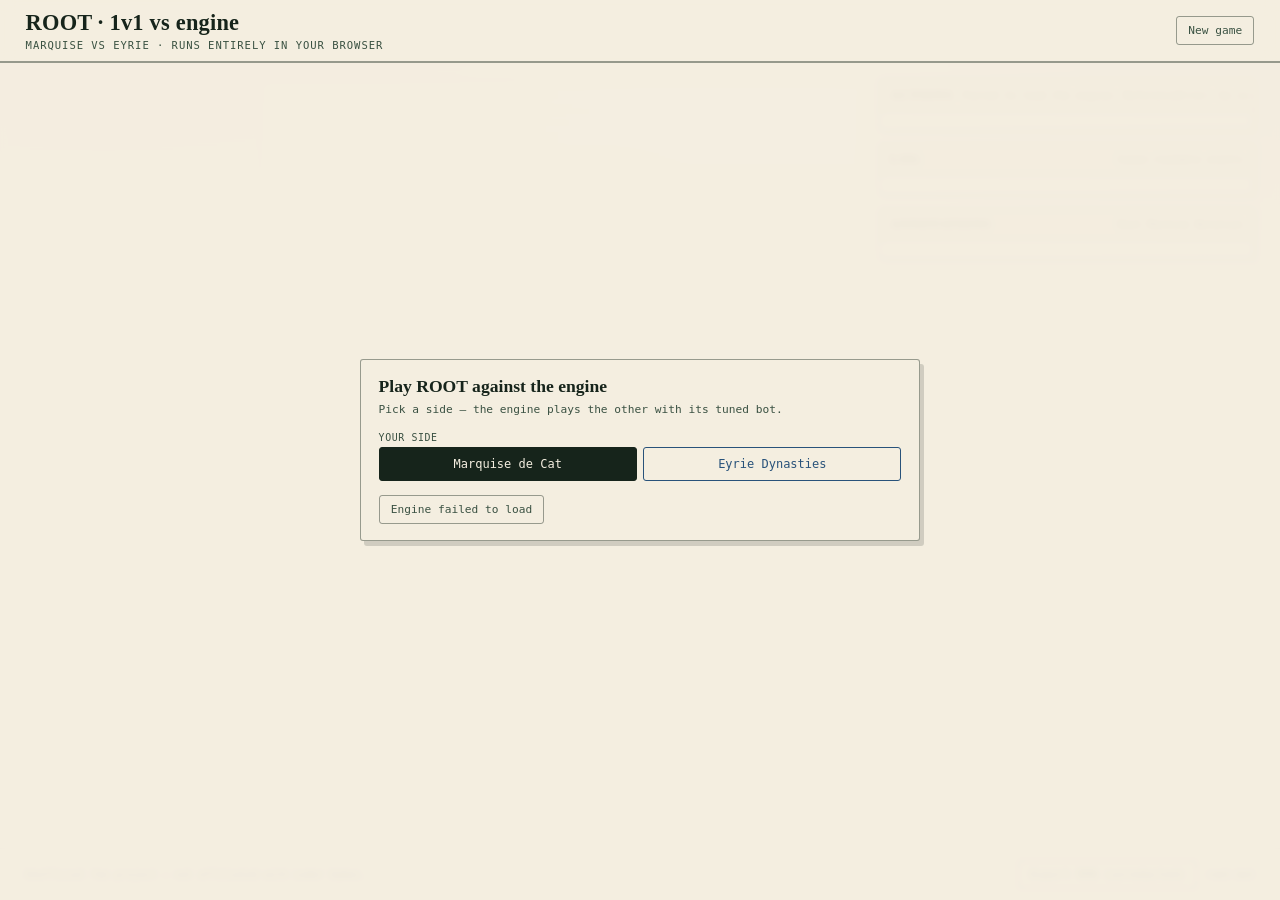
==== docs/index.html @ 5f9f2386 "Demo: animate the engine's warrior moves - Split the bot's turn: RootBot.botStep() plays one engine " ====
<!DOCTYPE html>
<html lang="en">
<head>
<meta charset="utf-8" />
<meta name="viewport" content="width=device-width, initial-scale=1" />
<meta name="color-scheme" content="light" />
<meta name="description" content="Play 1v1 ROOT against an engine, entirely in your browser." />
<title>ROOT · 1v1 vs engine</title>
<link rel="icon" href="favicon.svg" type="image/svg+xml" />
<link rel="stylesheet" href="style.css" />
<link rel="stylesheet" href="bot.css" />
</head>
<body>
<header class="masthead">
  <div class="masthead-inner">
    <div class="brand">
      <h1>ROOT · 1v1 vs engine</h1>
      <p class="sub">Marquise vs Eyrie · runs entirely in your browser</p>
    </div>
    <div class="turnbar" id="turnbar" aria-live="polite"></div>
    <div class="header-controls">
      <button id="toggleplayers" class="btn ghost" type="button" aria-controls="players" aria-expanded="false">Players</button>
      <button id="newgame" class="btn" type="button">New game</button>
    </div>
  </div>
</header>

<div class="turnbanner" id="turnbanner" hidden aria-live="polite"></div>
<div class="drawer-backdrop" id="drawerbackdrop" hidden></div>
<div class="thinking" id="thinking" hidden>engine is thinking…</div>

<main class="bench">
  <aside class="players" id="players" aria-label="Players"></aside>

  <section class="boardwrap">
    <div class="actionbanner" id="actionbanner" hidden aria-live="polite"></div>
    <div class="minimap" id="minimap" aria-label="Clearing graph" role="img"></div>
    <div class="board" id="board" aria-label="Woodland map"></div>
    <div class="boardfoot" id="boardfoot"></div>
  </section>

  <section class="rightcol">
    <div class="panel">
      <div class="panel-head"><h2 id="actionhead">Actions</h2><span class="hint" id="pendhint"></span></div>
      <div class="actions" id="actions"></div>
    </div>
    <div class="panel">
      <div class="panel-head"><h2>Log</h2><span class="hint">human-readable events</span></div>
      <ol class="log" id="log"></ol>
    </div>
    <div class="panel">
      <div class="panel-head"><h2>Annotations</h2><span class="hint">Root Machine Notation</span></div>
      <ol class="rmn" id="rmn"></ol>
    </div>
  </section>
</main>

<footer class="sitefoot">
  <span>Unofficial fan project — not affiliated with Leder Games.</span>
  <span class="foot-actions">
    <button id="exportrmn" class="btn ghost" type="button">Export RMN (unredacted)</button>
    <a href="https://github.com/Thanhphan1147/root-bot" target="_blank" rel="noopener">root-bot</a>
  </span>
</footer>

<!-- Start: choose a side -->
<div class="overlay" id="start" hidden>
  <div class="card">
    <h2>Play ROOT against the engine</h2>
    <p>Pick a side — the engine plays the other with its tuned bot.</p>
    <label>Your side</label>
    <div class="sidepick" id="sidepick">
      <button type="button" data-side="MC" class="MC on">Marquise de Cat</button>
      <button type="button" data-side="ED" class="ED">Eyrie Dynasties</button>
    </div>
    <button id="startgame" class="btn" type="button" disabled>Loading engine…</button>
  </div>
</div>

<script src="wasm_exec.js"></script>
<script src="app.js"></script>
</body>
</html>
---- docs/style.css ----
/* Root Machine Notation — analysis bench
   Palette: woodland parchment + faction accents. */

:root {
  --ink: #16241b;
  --ink-soft: #3a5142;
  --paper: #f4eee0;
  --paper-2: #eae0cb;
  --paper-3: #dccfb2;
  --line: rgba(22, 36, 27, 0.16);
  --line-strong: rgba(22, 36, 27, 0.42);

  --mc: #b5471f; /* Marquise  */
  --ed: #28527a; /* Eyrie     */
  --wa: #4f6b4a; /* Alliance  */
  --vb: #9a7614; /* Vagabond  */
  --crimson: #8f2b23;
  --gold: #a8791b;

  --display: "Iowan Old Style", "Palatino Linotype", Palatino, "Book Antiqua", Georgia, serif;
  --mono: "SFMono-Regular", "JetBrains Mono", "IBM Plex Mono", Menlo, Consolas, monospace;

  --radius: 3px;
  --shadow: 3px 3px 0 rgba(22, 36, 27, 0.10);
  --shadow-lift: 4px 5px 0 rgba(22, 36, 27, 0.16);
  --header-h: 64px;
}

* { box-sizing: border-box; }

html { -webkit-text-size-adjust: 100%; }

body {
  margin: 0;
  min-height: 100vh;
  display: flex;
  flex-direction: column;
  overflow-x: hidden;
  color: var(--ink);
  font-family: var(--display);
  background:
    radial-gradient(1100px 560px at 8% -10%, rgba(181, 71, 31, 0.10), transparent 60%),
    radial-gradient(900px 520px at 100% 0%, rgba(40, 82, 122, 0.10), transparent 55%),
    var(--paper);
}

body::before {
  content: "";
  position: fixed;
  inset: 0;
  pointer-events: none;
  opacity: 0.35;
  mix-blend-mode: multiply;
  background-image: repeating-linear-gradient(0deg, rgba(22, 36, 27, 0.03) 0 1px, transparent 1px 4px);
}

/* ---------- Header (full-bleed, sticky) ---------- */

.masthead {
  position: sticky;
  top: 0;
  z-index: 120; /* above the landing/lobby overlays so Log out is always reachable */
  width: 100%;
  border-bottom: 2px solid var(--line-strong);
  background: rgba(244, 238, 224, 0.94);
  -webkit-backdrop-filter: blur(8px);
  backdrop-filter: blur(8px);
}

.masthead-inner {
  display: flex;
  align-items: center;
  flex-wrap: wrap;
  gap: 0.5rem 1rem;
  width: 100%;
  padding: 0.65rem clamp(0.8rem, 2vw, 1.6rem);
}

.brand { flex: 1 1 260px; min-width: 0; }
.brand h1 {
  margin: 0;
  font-size: clamp(1.05rem, 1.4vw + 0.6rem, 1.4rem);
  letter-spacing: 0.01em;
  line-height: 1.15;
}
.sub {
  margin: 0.15rem 0 0;
  font-family: var(--mono);
  font-size: clamp(0.56rem, 0.5vw + 0.4rem, 0.66rem);
  letter-spacing: 0.09em;
  text-transform: uppercase;
  color: var(--ink-soft);
}

.turnbar {
  flex: 0 1 auto;
  margin-left: auto;
  font-family: var(--mono);
  font-size: 0.76rem;
  line-height: 1.45;
  text-align: right;
  white-space: nowrap;
}
.turnbar b { color: var(--mc); }

.topactions { display: flex; flex-wrap: wrap; gap: 0.45rem; }

.btn {
  font-family: var(--mono);
  font-size: 0.7rem;
  padding: 0.42rem 0.7rem;
  border: 1.5px solid var(--line-strong);
  border-radius: var(--radius);
  background: transparent;
  color: var(--ink-soft);
  cursor: pointer;
  transition: background 0.12s ease, color 0.12s ease, border-color 0.12s ease;
}
.btn:hover { background: var(--paper-2); color: var(--ink); }
.btn:active { transform: translateY(1px); }

/* ---------- Layout ---------- */

.bench {
  flex: 1;
  display: grid;
  grid-template-columns: minmax(200px, 232px) minmax(420px, 1.7fr) minmax(330px, 1fr);
  gap: 1rem;
  width: 100%;
  padding: 1rem clamp(0.8rem, 2vw, 1.6rem) 1.4rem;
  align-items: start;
}

.rightcol { display: flex; flex-direction: column; gap: 0.8rem; min-width: 0; }

/* ---------- Panels ---------- */

.panel {
  border: 1.5px solid var(--line-strong);
  border-radius: var(--radius);
  background: linear-gradient(180deg, rgba(255, 255, 255, 0.55), rgba(255, 255, 255, 0.12));
  box-shadow: var(--shadow);
  overflow: hidden;
}

.panel-head {
  display: flex;
  justify-content: space-between;
  align-items: baseline;
  gap: 0.6rem;
  padding: 0.5rem 0.65rem;
  border-bottom: 1.5px solid var(--line-strong);
  background: var(--paper-2);
}
.panel-head h2 { margin: 0; font-size: 0.8rem; letter-spacing: 0.05em; text-transform: uppercase; }
.hint { font-family: var(--mono); font-size: 0.62rem; color: var(--ink-soft); white-space: nowrap; }

/* ---------- Players ---------- */

.players { display: flex; flex-direction: column; gap: 0.6rem; min-width: 0; }

.pcard {
  border: 1.5px solid var(--line-strong);
  border-radius: var(--radius);
  background: linear-gradient(180deg, rgba(255, 255, 255, 0.55), rgba(255, 255, 255, 0.12));
  box-shadow: var(--shadow);
  overflow: hidden;
}
.pcard.current { outline: 3px solid var(--ink); outline-offset: -1px; }
.pcard .phead {
  display: flex; justify-content: space-between; align-items: baseline; gap: 0.5rem;
  padding: 0.4rem 0.55rem;
  border-bottom: 1.5px solid var(--line-strong);
  background: var(--paper-2);
}
.pcard .phead .f { font-family: var(--mono); font-weight: 700; letter-spacing: 0.04em; }
.pcard .phead .vp { font-family: var(--mono); font-weight: 700; }
.pcard.MC .f, .pcard.MC .vp { color: var(--mc); }
.pcard.ED .f, .pcard.ED .vp { color: var(--ed); }
.pcard.WA .f, .pcard.WA .vp { color: var(--wa); }
.pcard.VB .f, .pcard.VB .vp { color: var(--vb); }

.pbody { padding: 0.4rem 0.55rem; font-family: var(--mono); font-size: 0.66rem; line-height: 1.5; color: var(--ink-soft); }
.pbody .row { display: flex; justify-content: space-between; gap: 0.5rem; }
.pbody .cards { color: var(--ink); text-align: right; word-break: break-word; }
.pbody .tags { display: flex; flex-wrap: wrap; gap: 0.16rem; margin-top: 0.25rem; }
.tag { border: 1px solid var(--line-strong); border-radius: var(--radius); padding: 0.02rem 0.28rem; font-size: 0.6rem; }
.tag.hostile { color: var(--crimson); border-color: var(--crimson); }

/* ---------- Hand cards ---------- */

.hand { display: flex; flex-direction: column; gap: 0.25rem; padding: 0.35rem 0.55rem 0.55rem; border-top: 1px dashed var(--line); }
.hand .hempty { font-family: var(--mono); font-size: 0.62rem; color: var(--ink-soft); }
.hcard { border: 1px solid var(--line-strong); border-left: 4px solid #5b6472; border-radius: var(--radius); background: var(--paper); padding: 0.24rem 0.38rem; }
.hcard.suit-F { border-left-color: var(--mc); }
.hcard.suit-R { border-left-color: var(--vb); }
.hcard.suit-M { border-left-color: #5b6472; }
.hcard.suit-B { border-left-color: var(--ed); }
.hcard .hname { display: flex; justify-content: space-between; gap: 0.3rem; font-family: var(--mono); font-size: 0.64rem; font-weight: 700; }
.hcard .hid { opacity: 0.6; font-weight: 400; }
.hcard .hcost { font-family: var(--mono); font-size: 0.56rem; letter-spacing: 0.04em; text-transform: uppercase; color: var(--ink-soft); }
.hcard .hdesc { font-size: 0.66rem; line-height: 1.25; color: var(--ink-soft); }

/* ---------- Board ---------- */

.boardwrap { min-width: 0; }

.board {
  position: relative;
  width: 100%;
  aspect-ratio: 16 / 11;
  min-height: clamp(420px, 52vh, 640px);
  margin-top: 0.2rem;
  border: 1.5px solid var(--line);
  border-radius: var(--radius);
  background:
    radial-gradient(closest-side at 50% 40%, rgba(79, 107, 74, 0.06), transparent 70%),
    linear-gradient(180deg, rgba(255, 255, 255, 0.35), rgba(255, 255, 255, 0.05));
}

.roads { position: absolute; inset: 0; width: 100%; height: 100%; pointer-events: none; }
.roads line.casing { stroke: var(--paper-3); stroke-width: 7; vector-effect: non-scaling-stroke; }
.roads line.road { stroke: #7a5a37; stroke-width: 3; stroke-linecap: round; vector-effect: non-scaling-stroke; }
.roads line.hot line.road, .roads line.hot.casing { stroke: var(--mc); }

.clearing {
  position: absolute;
  width: 14%;
  min-width: 74px;
  transform: translate(-50%, -50%);
  padding: 0.3rem 0.35rem;
  border: 1.5px solid var(--line-strong);
  border-radius: var(--radius);
  background: var(--paper);
  min-height: 4.6rem;
  cursor: pointer;
  z-index: 2;
  transition: box-shadow 0.12s ease, border-color 0.12s ease, transform 0.12s ease;
}
.clearing:hover { box-shadow: var(--shadow-lift); border-color: var(--ink); z-index: 3; transform: translate(-50%, -50%) translateY(-2px); }
.clearing.hl { outline: 3px solid var(--mc); outline-offset: 1px; }

.cid { display: flex; justify-content: space-between; align-items: center; font-family: var(--mono); font-size: 0.7rem; font-weight: 700; }
.suit { width: 1.1rem; height: 1.1rem; display: grid; place-items: center; border-radius: 50%; color: #fff; font-size: 0.62rem; font-weight: 700; }
.suit.F { background: var(--mc); }
.suit.R { background: var(--vb); }
.suit.M { background: #5b6472; }

.crowd { display: flex; flex-wrap: wrap; gap: 0.16rem; margin-top: 0.28rem; }
.chip { font-family: var(--mono); font-size: 0.58rem; padding: 0.05rem 0.26rem; border: 1px solid var(--line-strong); border-radius: var(--radius); background: var(--paper-2); }
.chip.MC { border-color: var(--mc); color: var(--mc); }
.chip.ED { border-color: var(--ed); color: var(--ed); }
.chip.WA { border-color: var(--wa); color: var(--wa); }
.chip.VB { border-color: var(--vb); color: var(--vb); }
.wood { font-family: var(--mono); font-size: 0.58rem; color: var(--vb); }
/* Building slots */
.slots { display: flex; align-items: center; gap: 0.3rem; margin-top: 0.28rem; font-family: var(--mono); font-size: 0.55rem; color: var(--ink-soft); }
.slotpips { display: inline-flex; gap: 2px; }
.slot { width: 0.5rem; height: 0.5rem; display: inline-block; border: 1px solid var(--line-strong); border-radius: 1px; }
.slot.used { background: var(--ink-soft); border-color: var(--ink-soft); }
.slot.free { background: transparent; }
.slot.ruinslot { border-color: var(--crimson); background: repeating-linear-gradient(45deg, var(--crimson) 0 2px, transparent 2px 4px); }
.slotnum { opacity: 0.8; }
.ruin { color: var(--crimson); opacity: 0.85; }

.forest {
  position: absolute;
  transform: translate(-50%, -50%);
  padding: 0.1rem 0.4rem;
  border: 1px dashed rgba(79, 107, 74, 0.5);
  border-radius: 999px;
  background: rgba(79, 107, 74, 0.10);
  font-family: var(--mono);
  font-size: 0.6rem;
  letter-spacing: 0.04em;
  color: var(--wa);
  white-space: nowrap;
  pointer-events: none;
  z-index: 1;
}

.pawn {
  position: absolute;
  transform: translate(-50%, -50%);
  min-width: 2.2rem;
  padding: 0.28rem 0.2rem;
  border: 2px solid var(--paper);
  border-radius: 50%;
  background: var(--vb);
  color: #fff;
  font-family: var(--mono);
  font-size: 0.58rem;
  font-weight: 700;
  text-align: center;
  box-shadow: 0 1px 3px rgba(22, 36, 27, 0.4);
  pointer-events: none;
  z-index: 4;
}

.boardfoot {
  padding: 0.45rem 0.2rem 0;
  font-family: var(--mono);
  font-size: 0.62rem;
  line-height: 1.5;
  color: var(--ink-soft);
  word-break: break-word;
}

/* ---------- Actions ---------- */

.actions { display: flex; flex-direction: column; gap: 0.3rem; padding: 0.55rem; max-height: 40vh; overflow: auto; }
.actions button {
  width: 100%;
  text-align: left;
  font-family: var(--mono);
  font-size: 0.72rem;
  padding: 0.42rem 0.55rem;
  border: 1.5px solid var(--line-strong);
  border-radius: var(--radius);
  background: var(--paper);
  color: var(--ink);
  cursor: pointer;
  transition: background 0.1s ease, color 0.1s ease, transform 0.1s ease;
}
.actions button:hover { background: var(--ink); color: var(--paper); }
.actions button:active { transform: translateY(1px); }
.actions button.pass { border-style: dashed; color: var(--ink-soft); }
.actions button.battle, .actions button.decree-battle { border-color: var(--crimson); }
.actions button.craft, .actions button.mc-build, .actions button.decree-build { border-color: var(--ed); }

.battlebar {
  border: 1.5px solid var(--crimson);
  border-radius: var(--radius);
  background: rgba(143, 43, 35, 0.08);
  padding: 0.45rem 0.55rem;
  font-family: var(--mono);
  font-size: 0.7rem;
  line-height: 1.5;
}
.battlebar .step { color: var(--crimson); font-weight: 700; }
.battlebar .hint { color: var(--ink-soft); font-size: 0.62rem; }

.winner { padding: 0.6rem; font-family: var(--mono); font-weight: 700; color: var(--wa); }

/* ---------- Logs ---------- */

.log, .rmn { list-style: none; margin: 0; padding: 0.55rem; overflow: auto; }
.log { max-height: 36vh; }
.rmn { max-height: 28vh; }

.log li {
  display: grid;
  grid-template-columns: 2rem 2.4rem 2rem 1fr;
  gap: 0.3rem;
  padding: 0.22rem 0.35rem;
  border-bottom: 1px solid var(--line);
  font-family: var(--mono);
  font-size: 0.66rem;
}
.log .seq { opacity: 0.6; }
.log .act.MC { color: var(--mc); }
.log .act.ED { color: var(--ed); }
.log .act.WA { color: var(--wa); }
.log .act.VB { color: var(--vb); }
.log li.battle, .log li.turmoil, .log li.ambush { background: rgba(143, 43, 35, 0.10); }
.log li.win { background: rgba(79, 107, 74, 0.16); }
.log li.score { background: rgba(168, 121, 27, 0.12); }

.rmn li {
  padding: 0.18rem 0.3rem;
  border-bottom: 1px solid var(--line);
  font-family: var(--mono);
  font-size: 0.64rem;
  white-space: pre-wrap;
  word-break: break-word;
}
.rmn li:nth-child(odd) { background: rgba(255, 255, 255, 0.35); }
.rmn .rmnempty { color: var(--ink-soft); }

/* ---------- Footer ---------- */

.sitefoot {
  display: flex;
  justify-content: space-between;
  align-items: center;
  flex-wrap: wrap;
  gap: 0.5rem 1rem;
  width: 100%;
  padding: 0.7rem clamp(0.8rem, 2vw, 1.6rem);
  border-top: 1px solid var(--line);
  background: rgba(244, 238, 224, 0.7);
  font-family: var(--mono);
  font-size: 0.62rem;
  color: var(--ink-soft);
}
.sitefoot a { color: var(--ed); text-decoration: none; }
.sitefoot a:hover { text-decoration: underline; }

/* ---------- Focus & motion ---------- */

button:focus-visible, a:focus-visible, .clearing:focus-visible {
  outline: 2px solid var(--mc);
  outline-offset: 2px;
}

@media (prefers-reduced-motion: reduce) {
  * { transition: none !important; animation: none !important; }
}

/* ---------- Minimap (graph view for small viewports) ---------- */

.minimap { display: none; }

.minimap .mm-svg { display: block; width: 100%; height: auto; }
.minimap .mm-road { stroke: #7a5a37; stroke-width: 1.6; stroke-linecap: round; opacity: 0.85; }
.minimap .mm-node { fill: var(--paper); stroke: var(--ink); stroke-width: 1; }
.minimap .mm-node.mm-suit-F { fill: #eccfc2; stroke: var(--mc); }
.minimap .mm-node.mm-suit-R { fill: #ece2c2; stroke: var(--vb); }
.minimap .mm-node.mm-suit-M { fill: #d9dde1; stroke: #5b6472; }
.minimap .mm-node.mm-suit-B { fill: #cfdbe8; stroke: var(--ed); }
.minimap .mm-node.mm-hl { stroke-width: 2.6; }
.minimap .mm-label { font-family: var(--mono); font-size: 6px; font-weight: 700; text-anchor: middle; dominant-baseline: central; fill: var(--ink); }
.minimap .mm-forest { font-family: var(--mono); font-size: 4.2px; text-anchor: middle; fill: var(--wa); opacity: 0.7; }
.minimap .mm-pawn { fill: var(--vb); stroke: var(--paper); stroke-width: 0.8; }

/* ---------- Page-load fade ---------- */

@keyframes fadeIn {
  from { opacity: 0; transform: translateY(6px); }
  to { opacity: 1; transform: none; }
}
.masthead { animation: fadeIn 0.3s ease both; }
.bench { animation: fadeIn 0.45s ease both; animation-delay: 0.05s; }
.sitefoot { animation: fadeIn 0.45s ease both; animation-delay: 0.1s; }

/* Players drawer toggle (hidden on wide screens) */
#toggleplayers { display: none; }
/* Transparent click-catcher: closes the drawer without dimming the page. */
.drawer-backdrop { position: fixed; inset: 0; z-index: 125; background: transparent; }

/* ---------- Responsive ---------- */

@media (max-width: 1400px) {
  .bench { grid-template-columns: minmax(190px, 220px) minmax(380px, 1.6fr) minmax(300px, 1fr); }
}

/* Medium: players stay visible beside the board; the right column drops below. */
@media (max-width: 1180px) {
  .bench { grid-template-columns: minmax(190px, 220px) minmax(0, 1fr); }
  .players { grid-column: 1; grid-row: 1 / span 2; }
  .boardwrap { grid-column: 2; grid-row: 1; }
  .rightcol { grid-column: 2; grid-row: 2; }
}

/* Small: the players list collapses into a drawer. */
@media (max-width: 900px) {
  .bench { grid-template-columns: minmax(0, 1fr); }
  .players, .boardwrap, .rightcol { grid-column: 1; grid-row: auto; }

  #toggleplayers { display: inline-block; }

  .players {
    position: fixed;
    top: 0;
    left: 0;
    bottom: 0;
    z-index: 130;
    width: min(340px, 88vw);
    display: flex;
    flex-direction: column;
    gap: 0.6rem;
    padding: 0.9rem;
    overflow: auto;
    background: var(--paper);
    box-shadow: 6px 0 18px rgba(22, 36, 27, 0.25);
    transform: translateX(-102%);
    transition: transform 0.22s ease;
  }
  .players::before {
    content: "Players";
    padding-bottom: 0.35rem;
    border-bottom: 1px solid var(--line);
    font-family: var(--mono);
    font-size: 0.7rem;
    letter-spacing: 0.1em;
    text-transform: uppercase;
    color: var(--ink-soft);
  }
  .players-open .players { transform: none; }
  .drawer-backdrop[hidden] { display: none; }

  .turnbar { margin-left: 0; text-align: left; white-space: normal; }
  .brand { flex-basis: 100%; }
  .actions { max-height: 46vh; }
  .log, .rmn { max-height: 40vh; }
}

/* Table layout (with minimap) below 720px. */
@media (max-width: 720px) {
  .minimap {
    display: block;
    margin-bottom: 0.6rem;
    padding: 0.5rem;
    border: 1.5px solid var(--line);
    border-radius: var(--radius);
    background: linear-gradient(180deg, rgba(255, 255, 255, 0.4), rgba(255, 255, 255, 0.05));
  }
  .board {
    display: grid;
    grid-template-columns: repeat(auto-fill, minmax(138px, 1fr));
    gap: 0.5rem;
    aspect-ratio: auto;
    min-height: 0;
    padding: 0.5rem;
  }
  .clearing { position: static; width: auto; min-width: 0; transform: none; }
  .clearing:hover { transform: none; }
  .roads, .forest, .pawn { display: none; }
}

@media (max-width: 420px) {
  .board { grid-template-columns: repeat(auto-fill, minmax(120px, 1fr)); }
}

/* ---------- Multiplayer additions ---------- */

.header-controls { display: flex; align-items: center; gap: 0.5rem; flex-wrap: wrap; }
.header-controls label { font-family: var(--mono); font-size: 0.62rem; color: var(--ink-soft); display: flex; align-items: center; gap: 0.3rem; }
.header-controls input[type="number"] { width: 4.2rem; font-family: var(--mono); font-size: 0.7rem; padding: 0.28rem 0.35rem; border: 1.5px solid var(--line-strong); border-radius: var(--radius); background: var(--paper); }
.dot { width: 0.55rem; height: 0.55rem; border-radius: 50%; background: var(--crimson); display: inline-block; }
.dot.on { background: var(--wa); }

.overlay { position: fixed; inset: 0; z-index: 100; display: grid; place-items: center; padding: 1rem;
  background: rgba(244, 238, 224, 0.96); -webkit-backdrop-filter: blur(3px); backdrop-filter: blur(3px); }
.overlay[hidden] { display: none; }
.card { width: min(560px, 96vw); border: 1.5px solid var(--line-strong); border-radius: var(--radius);
  background: var(--paper); box-shadow: var(--shadow-lift); padding: 1rem 1.1rem; }
.card h2 { margin: 0 0 0.3rem; font-size: 1.1rem; }
.card p { margin: 0 0 0.8rem; font-family: var(--mono); font-size: 0.7rem; color: var(--ink-soft); line-height: 1.5; }
.card label { display: block; font-family: var(--mono); font-size: 0.62rem; letter-spacing: 0.06em; text-transform: uppercase; color: var(--ink-soft); margin: 0.6rem 0 0.2rem; }
.card input, .card select, .card textarea { width: 100%; font-family: var(--mono); font-size: 0.8rem; padding: 0.45rem 0.55rem;
  border: 1.5px solid var(--line-strong); border-radius: var(--radius); background: var(--paper); color: var(--ink); }
.card .row2 { display: flex; gap: 0.6rem; flex-wrap: wrap; }
.card .row2 > * { flex: 1 1 8rem; }
.card .btn { margin-top: 0.9rem; }
.toklist { display: flex; flex-direction: column; gap: 0.35rem; margin-top: 0.5rem; }
.tokrow { display: flex; align-items: center; gap: 0.4rem; }
.tokrow code { flex: 1; font-family: var(--mono); font-size: 0.66rem; padding: 0.3rem 0.4rem; border: 1px solid var(--line);
  border-radius: var(--radius); background: var(--paper-2); overflow: hidden; text-overflow: ellipsis; white-space: nowrap; }
.roomlist {
  display: flex;
  flex-wrap: wrap;
  gap: 0.7rem;
  margin-top: 0.4rem;
  max-height: 54vh;
  overflow: auto;
  padding: 0.2rem;
}
.roomempty { padding: 0.3rem 0; font-family: var(--mono); font-size: 0.66rem; color: var(--ink-soft); }

/* A host's table: name + status over the pixel-art board. */
.roomtable {
  flex: 1 1 210px;
  min-width: 190px;
  max-width: 290px;
  border: 1.5px solid var(--line-strong);
  border-radius: var(--radius);
  background: linear-gradient(180deg, rgba(255, 255, 255, 0.5), rgba(255, 255, 255, 0.1));
  box-shadow: var(--shadow);
  overflow: hidden;
}
.rt-head {
  display: flex; align-items: baseline; justify-content: space-between; gap: 0.4rem;
  padding: 0.35rem 0.5rem;
  border-bottom: 1.5px solid var(--line-strong);
  background: var(--paper-2);
}
.rt-name { font-family: var(--mono); font-size: 0.72rem; font-weight: 700; overflow: hidden; text-overflow: ellipsis; white-space: nowrap; }
.rt-meta { font-family: var(--mono); font-size: 0.58rem; color: var(--ink-soft); white-space: nowrap; }

/* Pixel-art table: crisp edges, chunky blocks, top-down. */
.ptable { display: block; width: 100%; height: auto; shape-rendering: crispEdges; background: var(--paper); }
.ptable .wood-dark { fill: #8a5a2b; }
.ptable .wood-hi { fill: #a06b36; }
.ptable .felt { fill: #4f6b4a; }
.ptable .plaque { fill: #dccfb2; }
.ptable .ptable-id { font-family: var(--mono); font-size: 6px; font-weight: 700; text-anchor: middle; fill: var(--ink); }

.pseat { cursor: default; }
.pseat.free { cursor: pointer; }
.pseat .seat-shadow { fill: rgba(22, 36, 27, 0.22); }
.pseat .seat-body { fill: #6f4520; }
.pseat .seat-back { fill: #5a3718; }
.pseat .seat-cushion { fill: var(--ink-soft); }
.pseat .pseat-label { font-family: var(--mono); font-size: 6px; font-weight: 700; text-anchor: middle; fill: var(--paper); pointer-events: none; }
.pseat.free .pseat-label { fill: var(--paper-3); }
.pseat.free:hover .seat-body, .pseat.free:focus-visible .seat-body { fill: var(--gold); }
.pseat.free:hover .seat-back, .pseat.free:focus-visible .seat-back { fill: #7a5410; }
.pseat.free:hover .pseat-label, .pseat.free:focus-visible .pseat-label { fill: var(--ink); }
.pseat.busy { opacity: 0.45; }
.pseat.empty { opacity: 0.4; }
.pseat.empty .seat-body { fill: #7b6a55; }
.pseat.empty .seat-back { fill: #63543f; }
.pseat.empty .pseat-label { fill: var(--paper-2); }
.pseat.MC .seat-cushion { fill: var(--mc); }
.pseat.ED .seat-cushion { fill: var(--ed); }
.pseat.WA .seat-cushion { fill: var(--wa); }
.pseat.VB .seat-cushion { fill: var(--vb); }
.pseat.bot .seat-back { fill: var(--gold); }
.pseat.bot .pseat-label { font-weight: 700; }

.card-wide { width: min(900px, 96vw); }
.landingfoot { display: flex; align-items: center; gap: 0.5rem; flex-wrap: wrap; margin-top: 0.9rem; }
.landingfoot .btn { margin-top: 0; }
.landingfoot input { flex: 1 1 12rem; width: auto; }
.landingfoot .landingsep { color: var(--line-strong); }
.factionpick { display: flex; gap: 0.5rem; flex-wrap: wrap; margin-top: 0.6rem; }
.factionpick button { flex: 1 1 6rem; font-family: var(--mono); font-size: 0.75rem; padding: 0.6rem; border: 1.5px solid var(--line-strong);
  border-radius: var(--radius); background: var(--paper); cursor: pointer; }
.factionpick button:hover { background: var(--ink); color: var(--paper); }
.factionpick button.MC { border-color: var(--mc); color: var(--mc); }
.factionpick button.ED { border-color: var(--ed); color: var(--ed); }
.factionpick button.WA { border-color: var(--wa); color: var(--wa); }
.factionpick button.VB { border-color: var(--vb); color: var(--vb); }
.factionpick button.taken { opacity: 0.4; cursor: not-allowed; }
.factionpick button:disabled:hover { background: var(--paper); color: inherit; }
.hidden-card { border: 1px solid var(--line-strong); border-left: 4px solid #5b6472; border-radius: var(--radius);
  background: repeating-linear-gradient(45deg, rgba(91,100,114,.15) 0 4px, transparent 4px 8px); padding: 0.24rem 0.38rem;
  font-family: var(--mono); font-size: 0.62rem; color: var(--ink-soft); }
.banner { margin: 0.5rem 0; padding: 0.5rem 0.6rem; border: 1.5px solid var(--ed); border-radius: var(--radius);
  background: rgba(40,82,122,.08); font-family: var(--mono); font-size: 0.72rem; }
.banner.you { border-color: var(--wa); background: rgba(79,107,74,.10); }

/* ---------- Turn indicator ---------- */

.turnbanner {
  display: flex;
  align-items: baseline;
  justify-content: center;
  gap: 0.6rem;
  padding: 0.5rem clamp(0.8rem, 2vw, 1.6rem);
  border-bottom: 2px solid var(--line-strong);
  background: var(--paper-2);
  font-family: var(--mono);
  text-align: center;
}
.turnbanner[hidden] { display: none; }
.turnbanner .tb-who { font-size: 0.95rem; font-weight: 700; letter-spacing: 0.07em; text-transform: uppercase; }
.turnbanner .tb-label { font-size: 0.68rem; color: var(--ink-soft); }
.turnbanner.MC { border-bottom-color: var(--mc); }
.turnbanner.MC .tb-who { color: var(--mc); }
.turnbanner.ED { border-bottom-color: var(--ed); }
.turnbanner.ED .tb-who { color: var(--ed); }
.turnbanner.WA { border-bottom-color: var(--wa); }
.turnbanner.WA .tb-who { color: var(--wa); }
.turnbanner.VB { border-bottom-color: var(--vb); }
.turnbanner.VB .tb-who { color: var(--vb); }
.turnbanner.your { background: rgba(79, 107, 74, 0.16); border-bottom-color: var(--wa); }
.turnbanner.your .tb-who { color: var(--wa); animation: turnPulse 1.8s ease-in-out infinite; }
.turnbanner.win { background: rgba(168, 121, 27, 0.16); border-bottom-color: var(--gold); }
.turnbanner.win .tb-who { color: var(--gold); }

@keyframes turnPulse {
  0%, 100% { opacity: 1; }
  50% { opacity: 0.4; }
}

#logoutmodal { z-index: 140; }
#logoutmodal code { display: block; max-height: 8rem; overflow: auto; word-break: break-all; }
---- docs/bot.css ----
/* Bot demo overrides on top of the shared analysis styling. */

.thinking {
  position: fixed;
  left: 50%;
  bottom: 1rem;
  transform: translateX(-50%);
  z-index: 200;
  padding: 0.45rem 0.8rem;
  border: 1.5px solid var(--line-strong);
  border-radius: var(--radius);
  background: var(--paper-2);
  box-shadow: var(--shadow-lift);
  font-family: var(--mono);
  font-size: 0.7rem;
}
.thinking[hidden] { display: none; }

/* Start dialog: side and engine pickers. */
.sidepick, .strengthpick { display: flex; gap: 0.4rem; flex-wrap: wrap; margin-top: 0.3rem; }
.sidepick button, .strengthpick button {
  flex: 1 1 8rem;
  font-family: var(--mono);
  font-size: 0.75rem;
  padding: 0.55rem 0.6rem;
  border: 1.5px solid var(--line-strong);
  border-radius: var(--radius);
  background: var(--paper);
  color: var(--ink);
  cursor: pointer;
}
.sidepick button.MC { border-color: var(--mc); color: var(--mc); }
.sidepick button.ED { border-color: var(--ed); color: var(--ed); }
.strengthpick button { flex: 1 1 4rem; }
.sidepick button.on, .strengthpick button.on {
  background: var(--ink);
  border-color: var(--ink);
  color: var(--paper);
}

/* The bot plays the Marquise or the Eyrie; mark the engine's chair. */.pcard .phead .f .engine-tag {
  margin-left: 0.35rem;
  padding: 0 0.25rem;
  border: 1px solid var(--gold);
  border-radius: var(--radius);
  color: var(--gold);
  font-size: 0.56rem;
}

/* Footer: the unredacted export button. */
.foot-actions { display: flex; align-items: center; gap: 0.6rem; flex-wrap: wrap; }
.sitefoot .btn { margin-top: 0; }

/* Action banner shown while the engine's move is animated. */
.actionbanner {
  margin: 0 0 0.5rem;
  padding: 0.5rem 0.7rem;
  border: 1.5px solid var(--line-strong);
  border-left-width: 4px;
  border-radius: var(--radius);
  background: var(--paper-2);
  box-shadow: var(--shadow);
  font-family: var(--mono);
  font-size: 0.72rem;
}
.actionbanner[hidden] { display: none; }
.actionbanner.MC { border-left-color: var(--mc); color: var(--mc); }
.actionbanner.ED { border-left-color: var(--ed); color: var(--ed); }

/* The moving-warrior dot that slides along a road. */
.movdot {
  position: absolute;
  z-index: 6;
  transform: translate(-50%, -50%);
  min-width: 1.15rem;
  height: 1.15rem;
  padding: 0 0.22rem;
  display: grid;
  place-items: center;
  border-radius: 999px;
  border: 2px solid var(--paper);
  font-family: var(--mono);
  font-size: 0.6rem;
  font-weight: 700;
  color: #fff;
  box-shadow: 0 1px 5px rgba(22, 36, 27, 0.5);
  pointer-events: none;
}
.movdot.MC { background: var(--mc); }
.movdot.ED { background: var(--ed); }
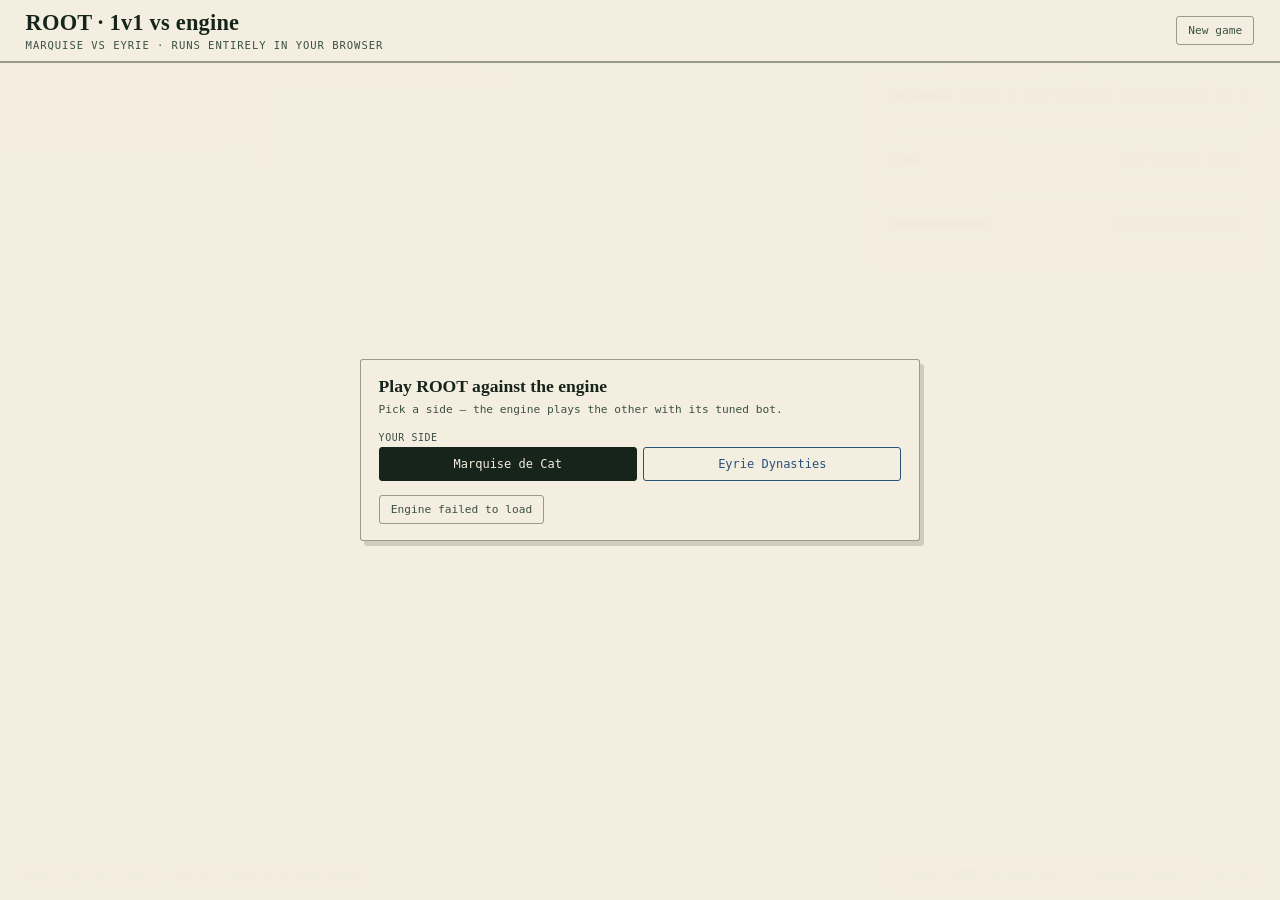
==== commit 173d7046: "Add a replay viewer: paste an RMN log, scrub the timeline, or play it - pkg/replay reconstructs a ga" ====
--- a/docs/index.html
+++ b/docs/index.html
@@ -59,6 +59,7 @@
   <span>Unofficial fan project — not affiliated with Leder Games.</span>
   <span class="foot-actions">
     <button id="exportrmn" class="btn ghost" type="button">Export RMN (unredacted)</button>
+    <a class="btn ghost" href="replay.html">Replay viewer</a>
     <a href="https://github.com/Thanhphan1147/root-bot" target="_blank" rel="noopener">root-bot</a>
   </span>
 </footer>
--- a/docs/bot.css
+++ b/docs/bot.css
@@ -51,17 +51,25 @@
 .foot-actions { display: flex; align-items: center; gap: 0.6rem; flex-wrap: wrap; }
 .sitefoot .btn { margin-top: 0; }
 
-/* Action banner shown while the engine's move is animated. */
+/* Action banner shown while the engine's move is animated. Fixed so showing
+   and hiding it never shifts the board. */
 .actionbanner {
-  margin: 0 0 0.5rem;
-  padding: 0.5rem 0.7rem;
+  position: fixed;
+  left: 50%;
+  bottom: 3.4rem;
+  transform: translateX(-50%);
+  z-index: 210;
+  max-width: min(92vw, 560px);
+  margin: 0;
+  padding: 0.5rem 0.8rem;
   border: 1.5px solid var(--line-strong);
   border-left-width: 4px;
   border-radius: var(--radius);
   background: var(--paper-2);
-  box-shadow: var(--shadow);
+  box-shadow: var(--shadow-lift);
   font-family: var(--mono);
   font-size: 0.72rem;
+  text-align: center;
 }
 .actionbanner[hidden] { display: none; }
 .actionbanner.MC { border-left-color: var(--mc); color: var(--mc); }
@@ -87,4 +95,52 @@
   pointer-events: none;
 }
 .movdot.MC { background: var(--mc); }
-.movdot.ED { background: var(--ed); }+.movdot.ED { background: var(--ed); }
+
+/* Notification panel that blanks out the whole clearing during a battle or
+   build so only the action reads. Slides in and out via WAAPI (see
+   cardKeyframes). The -1.5px inset covers the clearing's own border. */
+.clearingtag {
+  position: absolute;
+  inset: -1.5px;
+  z-index: 12;
+  transform: translateY(0);
+  pointer-events: none;
+  display: flex;
+  align-items: center;
+  justify-content: center;
+  gap: 0.35rem;
+  padding: 0.3rem;
+  border: 1.5px solid var(--line-strong);
+  border-radius: var(--radius);
+  background: var(--paper-2);
+  box-shadow: var(--shadow-lift);
+  font-family: var(--mono);
+  font-size: 0.68rem;
+  font-weight: 700;
+  white-space: nowrap;
+  color: var(--ink);
+}
+.clearingtag.MC { border-color: var(--mc); color: var(--mc); }
+.clearingtag.ED { border-color: var(--ed); color: var(--ed); }
+.clearingtag .gi { width: 0.85rem; height: 0.85rem; display: block; }
+.clearingtag .tagf { padding: 0 0.28rem; border-radius: 4px; color: #fff; }
+.clearingtag .tagf.MC { background: var(--mc); }
+.clearingtag .tagf.ED { background: var(--ed); }
+.clearingtag .tagg { color: var(--ink-soft); font-weight: 600; }
+
+/* Pulsing highlight so the affected clearing reads even without the card. */
+.clearing.flash {
+  z-index: 5;
+  border-color: var(--ink);
+  animation: clearflash 0.42s ease-in-out 2;
+}
+@keyframes clearflash {
+  0%, 100% { box-shadow: 0 0 0 0 rgba(150, 52, 44, 0); }
+  50% { box-shadow: 0 0 0 4px rgba(150, 52, 44, 0.35); }
+}
+
+@media (max-width: 720px), (prefers-reduced-motion: reduce) {
+  .clearingtag { position: static; inset: auto; transform: none; width: 100%; margin-top: 0.3rem; }
+  .clearing.flash { animation: none; box-shadow: 0 0 0 3px rgba(150, 52, 44, 0.35); }
+}
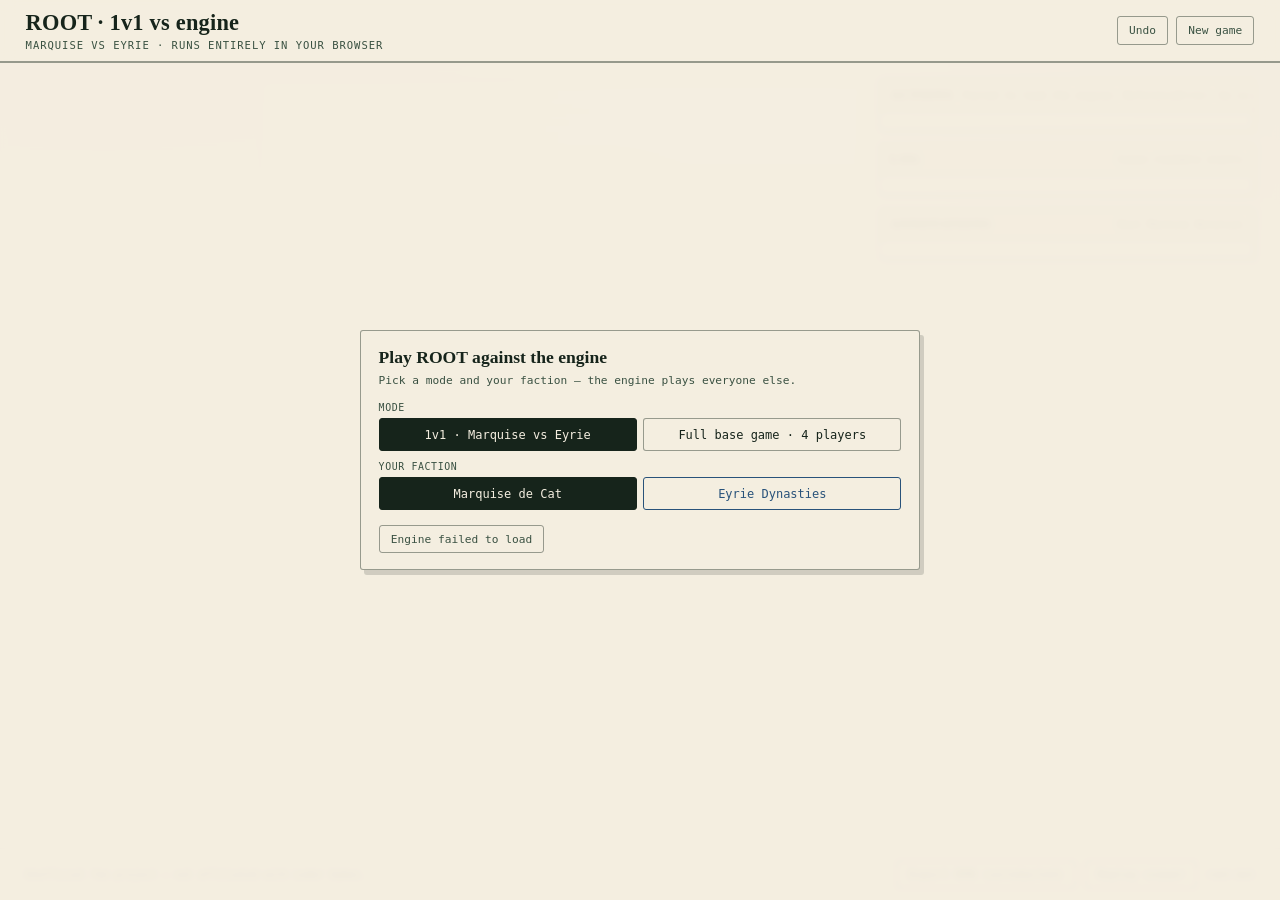
==== commit 43b22a82: "Demo: take-backs, full 4-player base game, and 1-ply bots - Undo button: the engine checkpoints befo" ====
--- a/docs/index.html
+++ b/docs/index.html
@@ -20,6 +20,7 @@
     <div class="turnbar" id="turnbar" aria-live="polite"></div>
     <div class="header-controls">
       <button id="toggleplayers" class="btn ghost" type="button" aria-controls="players" aria-expanded="false">Players</button>
+      <button id="undo" class="btn ghost" type="button" title="Take back your last action">Undo</button>
       <button id="newgame" class="btn" type="button">New game</button>
     </div>
   </div>
@@ -64,17 +65,40 @@
   </span>
 </footer>
 
-<!-- Start: choose a side -->
+<!-- Start: choose a mode and side -->
 <div class="overlay" id="start" hidden>
   <div class="card">
     <h2>Play ROOT against the engine</h2>
-    <p>Pick a side — the engine plays the other with its tuned bot.</p>
-    <label>Your side</label>
+    <p>Pick a mode and your faction — the engine plays everyone else.</p>
+    <label>Mode</label>
+    <div class="sidepick" id="modepick">
+      <button type="button" data-mode="1v1" class="on">1v1 · Marquise vs Eyrie</button>
+      <button type="button" data-mode="4p">Full base game · 4 players</button>
+    </div>
+    <label>Your faction</label>
     <div class="sidepick" id="sidepick">
-      <button type="button" data-side="MC" class="MC on">Marquise de Cat</button>
-      <button type="button" data-side="ED" class="ED">Eyrie Dynasties</button>
+      <button type="button" data-side="MC" data-mode="1v1" class="MC on">Marquise de Cat</button>
+      <button type="button" data-side="ED" data-mode="1v1" class="ED">Eyrie Dynasties</button>
+      <button type="button" data-side="WA" data-mode="4p" class="WA" hidden>Woodland Alliance</button>
+      <button type="button" data-side="VB" data-mode="4p" class="VB" hidden>Vagabond</button>
     </div>
     <button id="startgame" class="btn" type="button" disabled>Loading engine…</button>
+  </div>
+</div>
+
+<!-- Export: works on mobile (copy/share), not just download -->
+<div class="overlay" id="exportdlg" hidden>
+  <div class="card">
+    <h2>Export RMN</h2>
+    <p>Full, unredacted log. On mobile, copy it and paste it into the <a href="replay.html">replay viewer</a>.</p>
+    <textarea id="exporttext" rows="10" readonly spellcheck="false"></textarea>
+    <div class="exportrow">
+      <button id="exportcopy" class="btn" type="button">Copy</button>
+      <button id="exportdl" class="btn ghost" type="button">Download</button>
+      <button id="exportshare" class="btn ghost" type="button" hidden>Share</button>
+      <button id="exportclose" class="btn ghost" type="button">Close</button>
+    </div>
+    <div class="err" id="exportstatus"></div>
   </div>
 </div>
 
--- a/docs/bot.css
+++ b/docs/bot.css
@@ -143,4 +143,20 @@
 @media (max-width: 720px), (prefers-reduced-motion: reduce) {
   .clearingtag { position: static; inset: auto; transform: none; width: 100%; margin-top: 0.3rem; }
   .clearing.flash { animation: none; box-shadow: 0 0 0 3px rgba(150, 52, 44, 0.35); }
-}+}
+/* Export dialog: shown instead of a raw download so mobile can copy/share. */
+#exporttext {
+  width: 100%;
+  box-sizing: border-box;
+  font-family: var(--mono);
+  font-size: 0.68rem;
+  line-height: 1.4;
+  border: 1.5px solid var(--line-strong);
+  border-radius: var(--radius);
+  background: var(--paper);
+  color: var(--ink);
+  padding: 0.5rem;
+  resize: vertical;
+}
+.exportrow { display: flex; flex-wrap: wrap; gap: 0.5rem; margin-top: 0.6rem; }
+.err { min-height: 1rem; margin-top: 0.4rem; font-family: var(--mono); font-size: 0.68rem; color: var(--crimson); }
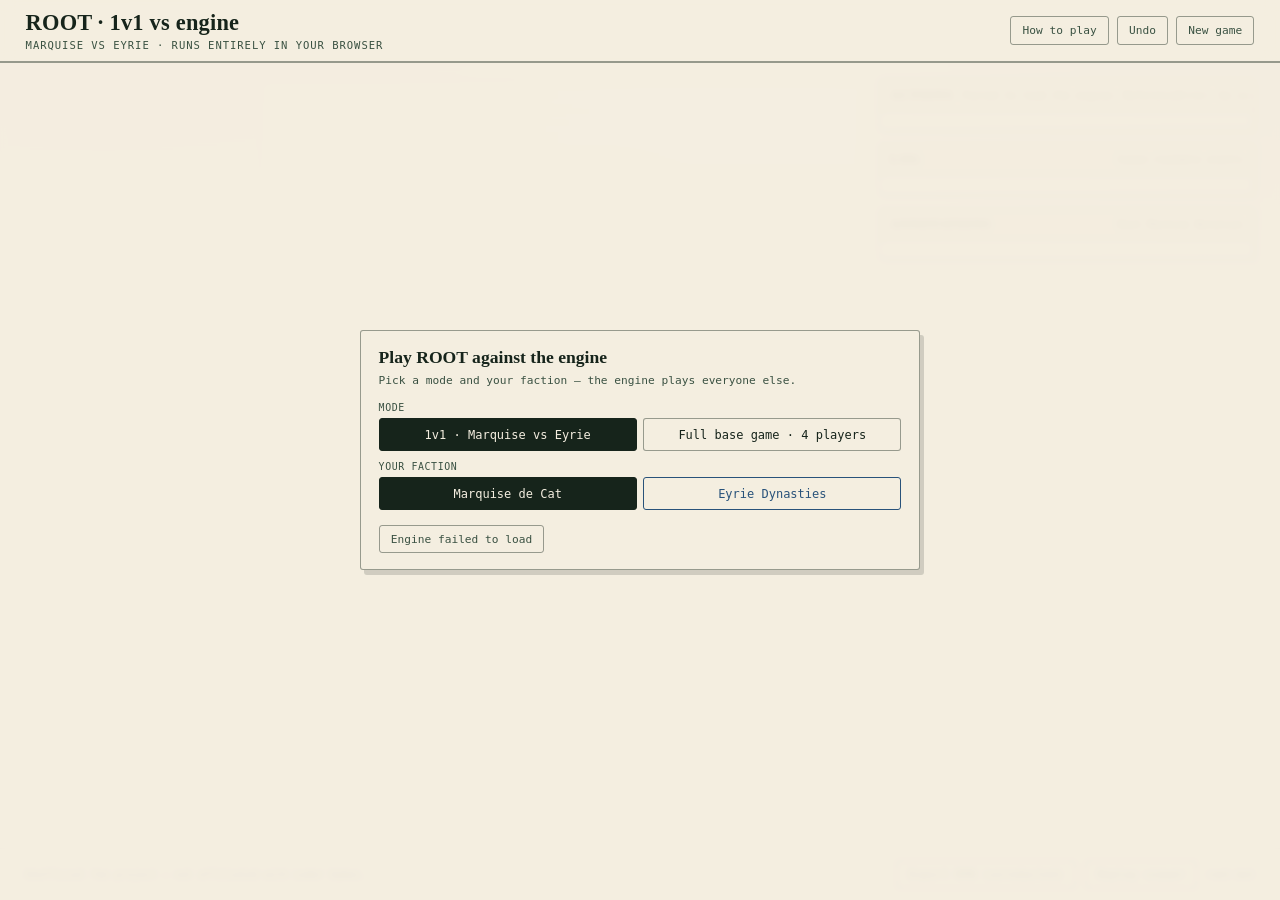
==== commit 85312bfb: "Demo + replay: add a "How to play" sidebar Collapsible sidebar hidden by default; the demo shows the" ====
--- a/docs/index.html
+++ b/docs/index.html
@@ -20,6 +20,7 @@
     <div class="turnbar" id="turnbar" aria-live="polite"></div>
     <div class="header-controls">
       <button id="toggleplayers" class="btn ghost" type="button" aria-controls="players" aria-expanded="false">Players</button>
+      <button id="togglehowto" class="btn ghost" type="button" aria-controls="howto" aria-expanded="false">How to play</button>
       <button id="undo" class="btn ghost" type="button" title="Take back your last action">Undo</button>
       <button id="newgame" class="btn" type="button">New game</button>
     </div>
@@ -28,7 +29,16 @@
 
 <div class="turnbanner" id="turnbanner" hidden aria-live="polite"></div>
 <div class="drawer-backdrop" id="drawerbackdrop" hidden></div>
+<div class="drawer-backdrop" id="howtobackdrop" hidden></div>
 <div class="thinking" id="thinking" hidden>engine is thinking…</div>
+
+<aside class="howto" id="howto" aria-label="How to play">
+  <div class="howto-head">
+    <h2 id="howtotitle">How to play</h2>
+    <button id="howtoclose" class="btn ghost" type="button">Close</button>
+  </div>
+  <div class="howto-body" id="howtobody"></div>
+</aside>
 
 <main class="bench">
   <aside class="players" id="players" aria-label="Players"></aside>
@@ -77,8 +87,8 @@
     </div>
     <label>Your faction</label>
     <div class="sidepick" id="sidepick">
-      <button type="button" data-side="MC" data-mode="1v1" class="MC on">Marquise de Cat</button>
-      <button type="button" data-side="ED" data-mode="1v1" class="ED">Eyrie Dynasties</button>
+      <button type="button" data-side="MC" class="MC on">Marquise de Cat</button>
+      <button type="button" data-side="ED" class="ED">Eyrie Dynasties</button>
       <button type="button" data-side="WA" data-mode="4p" class="WA" hidden>Woodland Alliance</button>
       <button type="button" data-side="VB" data-mode="4p" class="VB" hidden>Vagabond</button>
     </div>
@@ -103,6 +113,7 @@
 </div>
 
 <script src="wasm_exec.js"></script>
+<script src="howto.js"></script>
 <script src="app.js"></script>
 </body>
 </html>
--- a/docs/bot.css
+++ b/docs/bot.css
@@ -160,3 +160,85 @@
 }
 .exportrow { display: flex; flex-wrap: wrap; gap: 0.5rem; margin-top: 0.6rem; }
 .err { min-height: 1rem; margin-top: 0.4rem; font-family: var(--mono); font-size: 0.68rem; color: var(--crimson); }
+
+/* Vagabond character ability, shown in the player panel. */
+.vbability {
+  margin: 0.2rem 0 0.35rem;
+  padding: 0.28rem 0.4rem;
+  border-left: 3px solid var(--vb);
+  background: var(--paper);
+  font-size: 0.62rem;
+  line-height: 1.35;
+  color: var(--ink);
+}
+.vbability b { color: var(--vb); }
+
+/* Vagabond active quests (public info). */
+.qhead {
+  margin-top: 0.4rem;
+  font-family: var(--mono);
+  font-size: 0.6rem;
+  letter-spacing: 0.05em;
+  text-transform: uppercase;
+  color: var(--ink-soft);
+}
+.quest {
+  display: flex;
+  flex-wrap: wrap;
+  align-items: baseline;
+  gap: 0.3rem;
+  margin-top: 0.2rem;
+  padding: 0.22rem 0.3rem;
+  border-left: 3px solid var(--vb);
+  background: var(--paper);
+  font-size: 0.62rem;
+}
+.quest .qsuit {
+  width: 1rem;
+  height: 1rem;
+  display: grid;
+  place-items: center;
+  border-radius: 50%;
+  color: #fff;
+  font-size: 0.55rem;
+  font-weight: 700;
+}
+.qsuit.F { background: var(--mc); }
+.qsuit.R { background: var(--vb); }
+.qsuit.M { background: #5b6472; }
+.quest .qname { font-weight: 700; color: var(--ink); }
+.quest .qreq { color: var(--ink-soft); }
+.quest .qrew { margin-left: auto; font-family: var(--mono); color: var(--ink-soft); }
+
+/* "How to play" sidebar: hidden by default on all viewports. */
+.howto {
+  position: fixed;
+  top: 0;
+  right: 0;
+  bottom: 0;
+  z-index: 320;
+  width: min(420px, 92vw);
+  display: flex;
+  flex-direction: column;
+  background: var(--paper-2);
+  border-left: 2px solid var(--line-strong);
+  box-shadow: -4px 0 16px rgba(22, 36, 27, 0.18);
+  transform: translateX(100%);
+  visibility: hidden;
+  transition: transform 0.18s ease, visibility 0.18s;
+}
+.howto.open { transform: translateX(0); visibility: visible; }
+.howto-head {
+  display: flex;
+  justify-content: space-between;
+  align-items: center;
+  gap: 0.5rem;
+  padding: 0.6rem 0.8rem;
+  border-bottom: 2px solid var(--line-strong);
+}
+.howto-head h2 { margin: 0; font-size: 0.8rem; letter-spacing: 0.05em; text-transform: uppercase; }
+.howto-body { overflow: auto; padding: 0.7rem 0.9rem 1.2rem; }
+.howto-goal { margin: 0 0 0.6rem; font-size: 0.68rem; color: var(--ink); }
+.howto-sec { margin: 0 0 0.7rem; }
+.howto-sec h3 { margin: 0 0 0.2rem; font-size: 0.68rem; letter-spacing: 0.04em; text-transform: uppercase; color: var(--ink-soft); }
+.howto-sec p { margin: 0; font-size: 0.68rem; line-height: 1.45; color: var(--ink); }
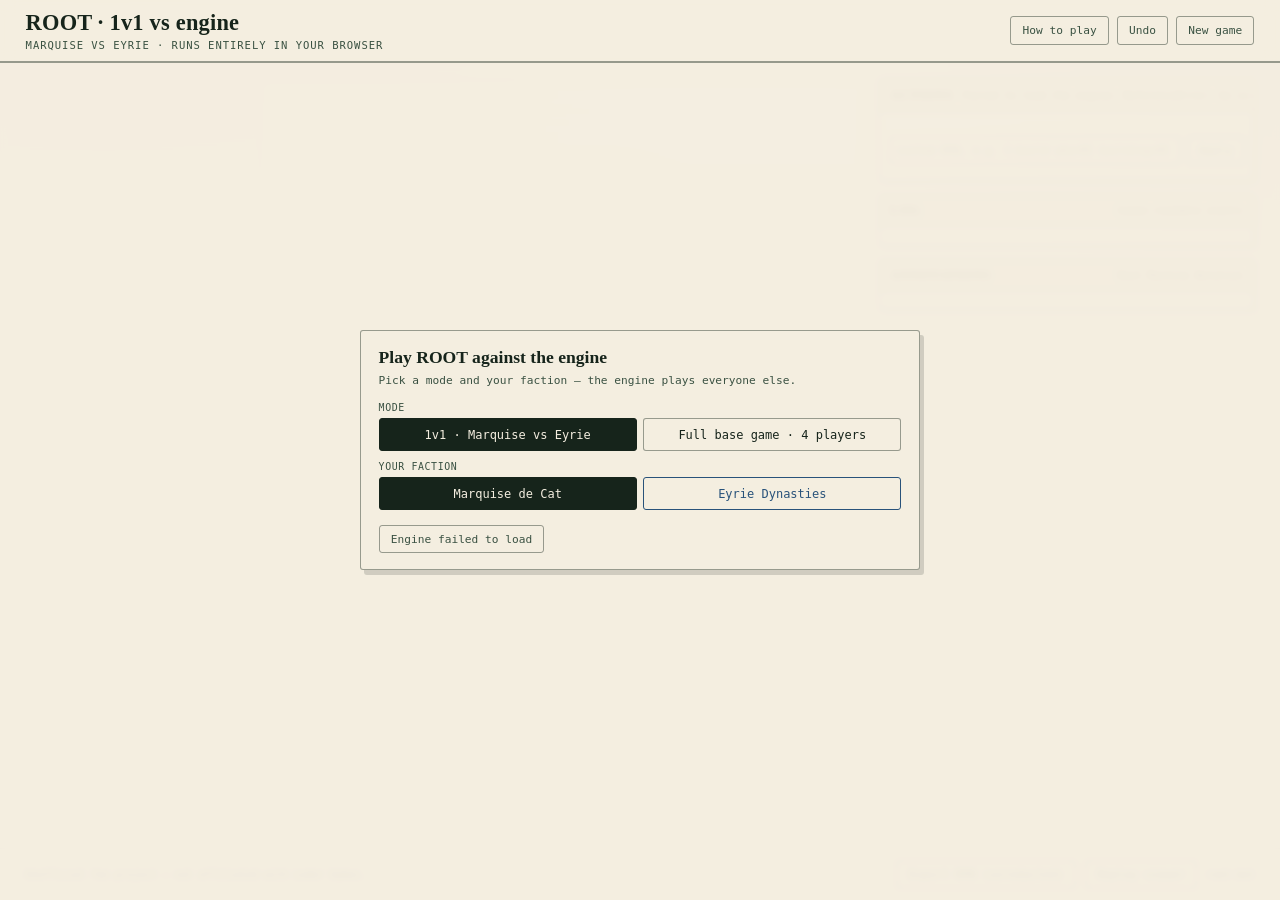
==== commit d69b3dda: "Demo: custom RMN input in the Actions panel Enter an RMN line the UI did not propose; the engine val" ====
--- a/docs/index.html
+++ b/docs/index.html
@@ -54,6 +54,11 @@
     <div class="panel">
       <div class="panel-head"><h2 id="actionhead">Actions</h2><span class="hint" id="pendhint"></span></div>
       <div class="actions" id="actions"></div>
+      <div class="rmninput">
+        <input id="rmnin" type="text" spellcheck="false" autocomplete="off" placeholder="custom RMN, e.g. C:build who=MC building=MC.b.saw at=C9" />
+        <button id="rmngo" class="btn" type="button">Apply</button>
+      </div>
+      <div class="rmnerr" id="rmnerr"></div>
     </div>
     <div class="panel">
       <div class="panel-head"><h2>Log</h2><span class="hint">human-readable events</span></div>
--- a/docs/bot.css
+++ b/docs/bot.css
@@ -242,3 +242,8 @@
 .howto-sec { margin: 0 0 0.7rem; }
 .howto-sec h3 { margin: 0 0 0.2rem; font-size: 0.68rem; letter-spacing: 0.04em; text-transform: uppercase; color: var(--ink-soft); }
 .howto-sec p { margin: 0; font-size: 0.68rem; line-height: 1.45; color: var(--ink); }
+
+/* Custom RMN input in the Actions panel. */
+.rmninput { display: flex; gap: 0.4rem; padding: 0.4rem 0.55rem 0; }
+.rmninput input { flex: 1; min-width: 0; font-family: var(--mono); font-size: 0.66rem; padding: 0.35rem 0.45rem; border: 1.5px solid var(--line-strong); border-radius: var(--radius); background: var(--paper); color: var(--ink); }
+.rmnerr { min-height: 1rem; padding: 0.25rem 0.55rem 0.4rem; font-family: var(--mono); font-size: 0.64rem; color: var(--crimson); }
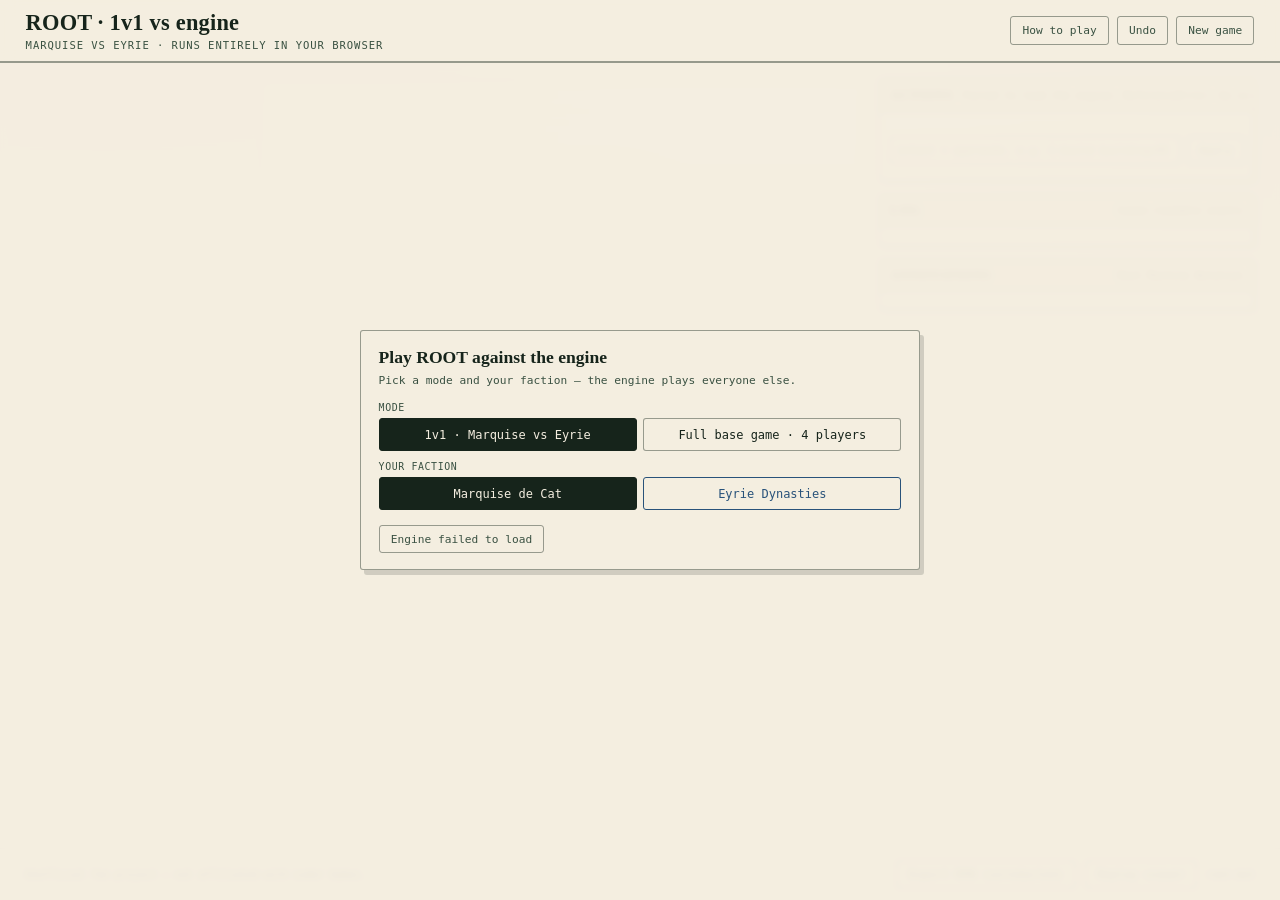
==== commit d6a19467: "Shorthand RMN input + engine v0.1.32 The custom-RMN box now takes just 'intent + operands' (the acti" ====
--- a/docs/index.html
+++ b/docs/index.html
@@ -55,9 +55,10 @@
       <div class="panel-head"><h2 id="actionhead">Actions</h2><span class="hint" id="pendhint"></span></div>
       <div class="actions" id="actions"></div>
       <div class="rmninput">
-        <input id="rmnin" type="text" spellcheck="false" autocomplete="off" placeholder="custom RMN, e.g. C:build who=MC building=MC.b.saw at=C9" />
+        <input id="rmnin" type="text" spellcheck="false" autocomplete="off" placeholder="intent + operands, e.g. C:build building=MC.b.saw at=C9" />
         <button id="rmngo" class="btn" type="button">Apply</button>
       </div>
+      <div class="rmnpreview" id="rmnpreview"></div>
       <div class="rmnerr" id="rmnerr"></div>
     </div>
     <div class="panel">
--- a/docs/bot.css
+++ b/docs/bot.css
@@ -247,3 +247,6 @@
 .rmninput { display: flex; gap: 0.4rem; padding: 0.4rem 0.55rem 0; }
 .rmninput input { flex: 1; min-width: 0; font-family: var(--mono); font-size: 0.66rem; padding: 0.35rem 0.45rem; border: 1.5px solid var(--line-strong); border-radius: var(--radius); background: var(--paper); color: var(--ink); }
 .rmnerr { min-height: 1rem; padding: 0.25rem 0.55rem 0.4rem; font-family: var(--mono); font-size: 0.64rem; color: var(--crimson); }
+/* Preview of the full RMN line the "intent + operands" input expands to. */
+.rmnpreview { padding: 0.3rem 0.55rem 0; font-family: var(--mono); font-size: 0.6rem; color: var(--ink-soft); white-space: nowrap; overflow-x: auto; }
+.rmnpreview:empty { display: none; }
